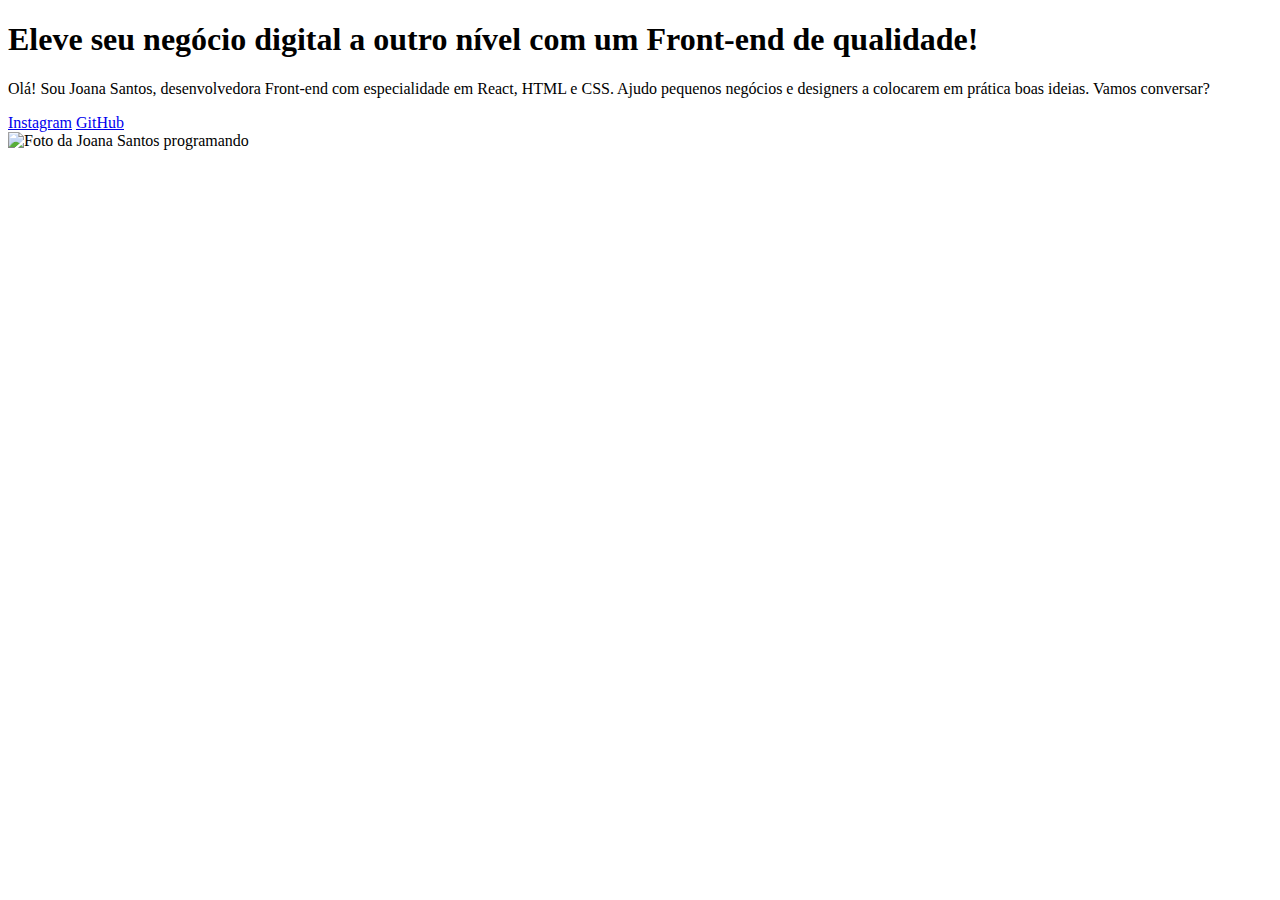
==== HOME/index.html @ 92808d6b "Atualização dos arquivos" ====
<!-- Declaração do tipo de documento e idioma -->
<!DOCTYPE html>
<html lang="pt-br">

<!-- Seção de cabeçalho do documento -->
<head>
    <!-- Define a codificação de caracteres do documento -->
    <meta charset="UTF-8">
    <!-- Define a compatibilidade com o Internet Explorer -->
    <meta http-equiv="X-UA-Compatible" content="IE=edge">
    <!-- Define a largura da viewport e o zoom inicial -->
    <meta name="viewport" content="width=device-width, initial-scale=1.0">
    <!-- Define o título da página -->
    <title>Portifolio</title>
    <!-- Link para o arquivo de estilo CSS -->
    <link rel="stylesheet" href="style.css">
</head>

<!-- Seção de conteúdo do documento -->
<body>
    <!-- Seção de cabeçalho da página -->
    <header></header>
    <!-- Seção principal da página -->
    <main class="apresentacao">
        <!-- Seção de conteúdo da apresentação -->
        <section class="apresentacao__conteudo">
            <!-- Título da apresentação -->
            <h1 class="apresentacao__conteudo__titulo">Eleve seu negócio digital a outro nível <strong 
            class="titulo-destaque">com um Front-end de qualidade!
            </strong></h1>
            <!-- Texto da apresentação -->
            <p class="apresentacao__conteudo__texto">Olá! Sou Joana Santos, desenvolvedora
            Front-end com especialidade em React, HTML e
            CSS. Ajudo pequenos negócios e designers a
            colocarem em prática boas ideias. Vamos
            conversar?</p>
            <!-- Seção de links da apresentação -->
            <div class="apresentacao__links">
                <!-- Link para o Instagram -->
                <a class="apresentacao__links__link" href="https://instagram.com/rafaballerini">Instagram</a>
                <!-- Link para o GitHub -->
                <a class="apresentacao__links__link" href="https://github.com/guilhermeonrails">GitHub</a>
            </div>
        </section>
        <!-- Imagem da apresentação -->
        <img src="imagem.png" alt="Foto da Joana Santos programando">
    </main>
    <!-- Seção de rodapé da página -->
    <footer></footer>
</body>

</html>
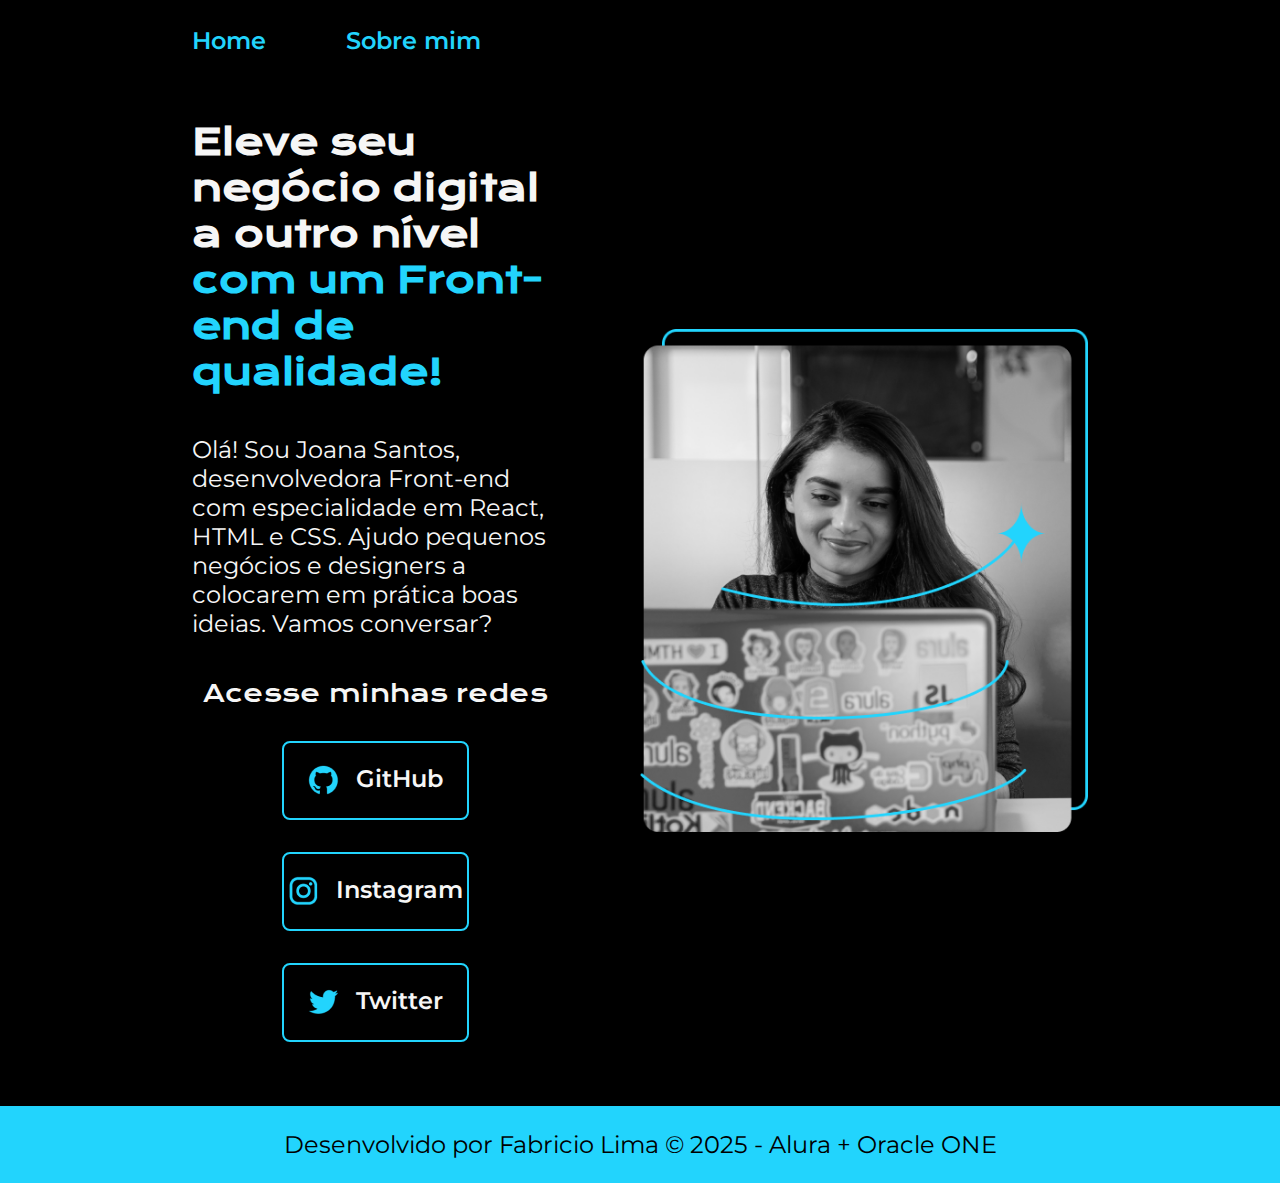
==== commit cfa040eb: "Pastas" ====
--- a/HOME/index.html
+++ b/HOME/index.html
@@ -1,52 +1,50 @@
-<!-- Declaração do tipo de documento e idioma -->
 <!DOCTYPE html>
 <html lang="pt-br">
 
-<!-- Seção de cabeçalho do documento -->
 <head>
-    <!-- Define a codificação de caracteres do documento -->
     <meta charset="UTF-8">
-    <!-- Define a compatibilidade com o Internet Explorer -->
     <meta http-equiv="X-UA-Compatible" content="IE=edge">
-    <!-- Define a largura da viewport e o zoom inicial -->
     <meta name="viewport" content="width=device-width, initial-scale=1.0">
-    <!-- Define o título da página -->
     <title>Portifolio</title>
-    <!-- Link para o arquivo de estilo CSS -->
-    <link rel="stylesheet" href="style.css">
+    <link rel="stylesheet" href="../STYLE/style.css">
 </head>
 
-<!-- Seção de conteúdo do documento -->
 <body>
-    <!-- Seção de cabeçalho da página -->
-    <header></header>
-    <!-- Seção principal da página -->
+    <header class="cabecalho">
+        <nav class="cabecalho__menu">
+            <a class="cabecalho__menu__link" href="index.html">Home</a>
+            <a class="cabecalho__menu__link" href="about.html">Sobre mim</a> 
+        </nav>
+    </header>
     <main class="apresentacao">
-        <!-- Seção de conteúdo da apresentação -->
         <section class="apresentacao__conteudo">
-            <!-- Título da apresentação -->
             <h1 class="apresentacao__conteudo__titulo">Eleve seu negócio digital a outro nível <strong 
             class="titulo-destaque">com um Front-end de qualidade!
             </strong></h1>
-            <!-- Texto da apresentação -->
             <p class="apresentacao__conteudo__texto">Olá! Sou Joana Santos, desenvolvedora
             Front-end com especialidade em React, HTML e
             CSS. Ajudo pequenos negócios e designers a
             colocarem em prática boas ideias. Vamos
             conversar?</p>
-            <!-- Seção de links da apresentação -->
             <div class="apresentacao__links">
-                <!-- Link para o Instagram -->
-                <a class="apresentacao__links__link" href="https://instagram.com/rafaballerini">Instagram</a>
-                <!-- Link para o GitHub -->
-                <a class="apresentacao__links__link" href="https://github.com/guilhermeonrails">GitHub</a>
+                <h2 class="apresentacao__links__subtitulo">Acesse minhas redes</h2>
+                <a class="apresentacao__links__navegacao" href="https://github.com/FabricioLimaa">
+                <img src="../ASSETS/github.png">
+                    GitHub
+                </a>
+                <a class="apresentacao__links__navegacao" href="https://www.instagram.com/fabriciodsgn/">
+                    <img src="../ASSETS/instagram.png">
+                    Instagram
+                </a>
+                <a class="apresentacao__links__navegacao" href="https://twitter.com/rafaballerini">
+                    <img src="../ASSETS/twitter.png">
+                    Twitter
+                </a>
             </div>
         </section>
-        <!-- Imagem da apresentação -->
-        <img src="imagem.png" alt="Foto da Joana Santos programando">
+        <img class="apresentacao__imagem" src="../IMG/Imagem.png" alt="Foto da Joana Santos programando">
     </main>
-    <!-- Seção de rodapé da página -->
-    <footer></footer>
+    <footer class="rodape">Desenvolvido por Fabricio Lima &copy; 2025 - Alura + Oracle ONE</footer>
 </body>
 
 </html>--- a/STYLE/style.css
+++ b/STYLE/style.css
@@ -0,0 +1,120 @@
+@import url('https://fonts.googleapis.com/css2?family=Krona+One&family=Montserrat:wght@400;600&display=swap');
+
+:root {
+    --cor-primaria: #000000;
+    --cor-secundaria: #F6F6F6;
+    --cor-terciaria: #22D4FD;
+    --cor-hover: #272727;
+
+    --fonte-primaria: 'Krona One', sans-serif;
+    --fonte-secundaria: 'Montserrat', sans-serif;
+}
+*{
+    margin: 0;
+    padding: 0;
+}
+
+body{
+    box-sizing: border-box;
+    background-color: var(--cor-primaria);
+    color: var(--cor-secundaria);
+}
+
+.cabecalho{
+    padding: 2% 0% 0% 15%;
+}
+.cabecalho__menu{
+    display: flex;
+    gap: 80px;
+}
+.cabecalho__menu__link{
+    font-family: var(--fonte-secundaria);
+    font-size: 1.5rem;
+    font-weight: 600;
+    color: var(--cor-terciaria);
+    text-decoration: none;
+}
+.apresentacao{
+    padding: 5% 15%;
+    display: flex;
+    align-items: center;
+    justify-content: space-between;
+    gap: 82px;
+}
+.apresentacao__conteudo{
+    width: 50%;
+    display: flex;
+    flex-direction: column;
+    gap: 40px;
+}
+
+.apresentacao__conteudo__titulo{
+    font-size: 2.25rem;
+    font-family: var(--fonte-primaria);
+}
+.titulo-destaque{
+    color: var(--cor-terciaria);
+}
+.apresentacao__conteudo__texto{
+    font-size: 1.5rem;
+    font-family: var(--fonte-secundaria);
+}
+
+.apresentacao__links{
+    display: flex;
+    flex-direction: column;
+    justify-content: space-between;
+    align-items: center;
+    gap: 32px;
+}
+.apresentacao__links__subtitulo{
+    font-family: var(--fonte-primaria);
+    font-weight: 400;
+    font-size: 1.5rem;
+}
+.apresentacao__links__navegacao{
+    display: flex;
+    justify-content: center;
+    gap: 16px;
+    border: 2px solid var(--cor-terciaria);
+    width: 50%;
+    text-align: center;
+    border-radius: 8px;
+    font-size: 1.5rem;
+    font-weight: 600;
+    padding: 21.5px 0;
+    text-decoration: none;
+    color: var(--cor-secundaria);
+    font-family: var(--fonte-secundaria);
+}
+.apresentacao__links__navegacao:hover{
+    background-color: var(--cor-hover);
+}
+.apresentacao__imagem{
+    width: 50%;
+}
+.rodape{
+    color: var(--cor-primaria);
+    background-color: var(--cor-terciaria);
+    padding: 24px;
+    text-align: center;
+    font-family: var(--fonte-secundaria);
+    font-size: 1.5rem;
+    font-weight: 400;
+}
+
+@media (max-width: 1200px) {
+    .cabecalho{
+         padding: 10%;  
+    }
+    .cabecalho__menu{
+        justify-content: center;
+    }
+    .apresentacao{
+        flex-direction: column-reverse;
+        padding: 5%;
+    }
+    .apresentacao__conteudo{
+        width: auto;
+    }
+}